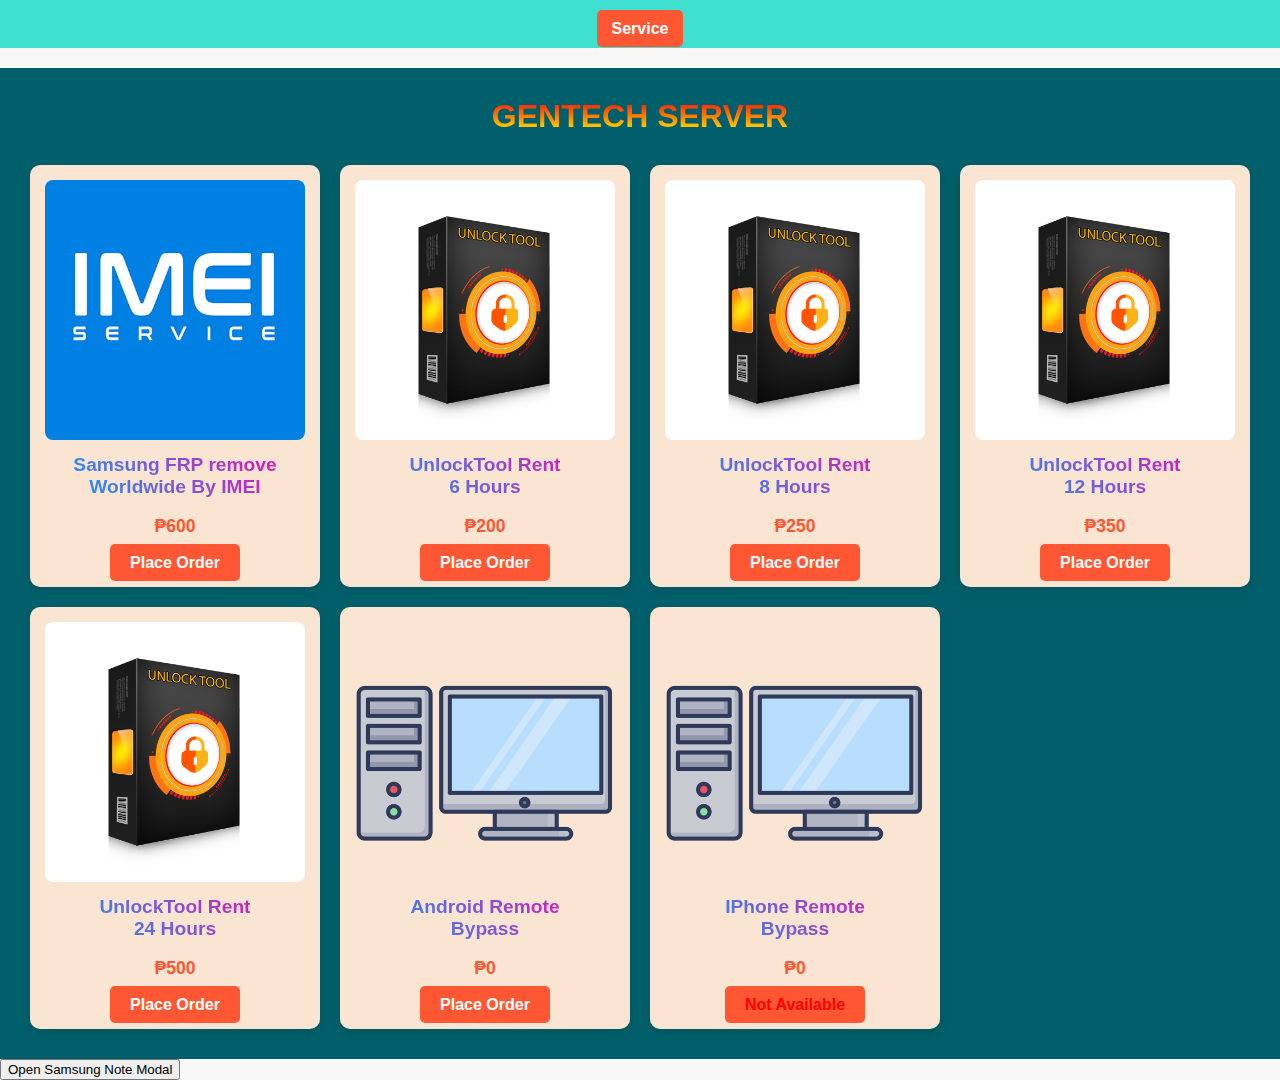
==== index.html @ 1700ea2d "Add files via upload" ====
<!DOCTYPE html>
<html lang="en">
<head>
    <meta charset="UTF-8">
    <meta name="viewport" content="width=device-width, initial-scale=1, maximum-scale=1, user-scalable=no">
    <link rel="stylesheet" href="css/style.css">
    <link rel="icon" href="img/logo.png">
    <title>GENTECH</title>
    <style>
    </style>
</head>
<body>
    <nav>
        <div class="hamburger" id="hamburger">&#9776;</div>
        <div class="nav-links" id="navLinks">
            <a href="#imei" id="imeiTab" onclick="showTab('imei')">Service</a>
        </div>
    </nav>

    <div id="imei" class="items">
        <h2>GENTECH SERVER</h2>
        <div class="item-grid">
            <div class="item">
                <img src="img/imei.jpg" alt="IMEI">
                <p class="item-desc">Samsung FRP remove Worldwide By IMEI</p>
                <p class="item-price">₱600</p>
                <a href="#" class="buy-btn" id="openModalButton">Place Order</a>
            </div>
            <div class="item">
                <img src="img/unlocktool.jpg" alt="UnlockTool">
                <p class="item-desc">UnlockTool Rent <br> 6 Hours</p>
                <p class="item-price">₱200</p>
                <a href="#" class="buy-btn" onclick="openModal('unlockTool', 'UnlockTool Rent - 6 Hours', 200)">Place Order</a>
            </div>
            <div class="item">
                <img src="img/unlocktool.jpg" alt="UnlockTool">
                <p class="item-desc">UnlockTool Rent <br> 8 Hours</p>
                <p class="item-price">₱250</p>
                <a href="#" class="buy-btn" onclick="openModal('unlockTool', 'UnlockTool Rent - 8 Hours', 250)">Place Order</a>
            </div>
            <div class="item">
                <img src="img/unlocktool.jpg" alt="UnlockTool">
                <p class="item-desc">UnlockTool Rent <br> 12 Hours</p>
                <p class="item-price">₱350</p>
                <a href="#" class="buy-btn" onclick="openModal('unlockTool', 'UnlockTool Rent - 12 Hours', 350)">Place Order</a>
            </div>
            <div class="item">
                <img src="img/unlocktool.jpg" alt="UnlockTool">
                <p class="item-desc">UnlockTool Rent <br> 24 Hours</p>
                <p class="item-price">₱500</p>
                <a href="#" class="buy-btn" onclick="openModal('unlockTool', 'UnlockTool Rent - 24 Hours', 500)">Place Order</a>
            </div>
            <div class="item">
                <img src="img/remote.png" alt="Item 1">
                <p class="item-desc">Android Remote<br>Bypass</p>
                <p class="item-price">₱0</p>
                <a href="https://m.me/gsmgentech" class="buy-btn">Place Order</a>
            </div>
            <div class="item">
                <img src="img/remote.png" alt="Item 2">
                <p class="item-desc">IPhone Remote<br>Bypass</p>
                <p class="item-price">₱0</p>
                <a href="#" class="buy-btn" style="color: #FF0000;">Not Available</a>
            </div>
        </div>
    </div>

    <button id="openModalButton">Open Samsung Note Modal</button>

    <div id="samsungNoteModal" class="modal">
        <div class="modal-content">
        <span class="close" id="closeModalButton">&times;</span>
        <h4 style="font-size: 20px;">
            <span style="color: #FF2400;">This service is for Samsung devices only.</span><br><br>

            <strong><span style="color: #FF2400;">Not Supported Models:</span></strong><br>
            ❌ SM-A107F/DS<br>
            ❌ SM-A025M/DS<br>
            ❌ SM-A207M/DS<br>
            ❌ SM-A145M/DS and all A145 series<br>
            ❌ SM-A146M/DS<br>
            ❌ SM-A057M/DS<br>
            ❌ A01, A02, A03, A04, A11, A14, A21<br><br>

            <strong>Additional Restrictions:</strong><br>
            ❌ KG Locked and Active<br>
            ❌ Blacklisted Devices<br><br>

            <span style="color: #239b56;">✅ All Firmware Supported</span>
        </h4>
            <a href="#" class="buy-btn" id="openModalButton" onclick="openModal('imei', 'Samsung FRP remove Worldwide By IMEI', 600)">Proceed</a>
        </div>
    </div>

    <div class="modal-overlay" id="modalOverlay"></div>

    <div class="modal" id="imeiModal">
        <span class="close-btn" onclick="closeModal()">&times;</span>
        <h2>IMEI Checkout</h2>
        <form id="imeiForm">
            <input type="text" id="imeiItemName" readonly>
            <input type="text" id="imeiItemPrice" readonly>
            <input type="text" id="imeiNumber" placeholder="Enter IMEI (15 digits)" required>
            <input type="text" id="serialNumber" placeholder="Enter Serial Number" required>
            <h1 style="font-size: 15px;">Kindly provide your contact number to receive your order information</h1>
            <input type="text" id="contactNumber" placeholder="Contact Number" required>
            <h1 style="font-size: 15px;">
            Gcash: Genrev I.<br>
            Number: 09923965626</h1>
            <input type="number" id="number" placeholder="Gcash Reference Number" required>
            <button id="openModalBtn" type="submit">Submit</button>
        </form>
    </div>

    <div class="modal" id="unlockToolModal">
        <span class="close-btn" onclick="closeModal()">&times;</span>
        <h2>UnlockTool Checkout</h2>
        <form id="unlockToolForm">
            <input type="text" id="unlockToolItemName" readonly>
            <input type="text" id="unlockToolItemPrice" readonly>
            <h1 style="font-size: 15px;">Kindly provide your contact number to receive your order information</h1>
            <input type="text" id="contactNumber" placeholder="Contact Number" required>
            <h1 style="font-size: 15px;">
            Gcash: Genrev I.<br>
            Number: 09923965626</h1>
            <input type="number" id="number" placeholder="Gcash Reference Number" required>
            <button id="openModalBtn" type="submit">Submit</button>
        </form>
    </div>

    <script src="js/scripts.js"></script>

    <script>
    const modal = document.getElementById("samsungNoteModal");
    const openButton = document.getElementById("openModalButton");
    const closeButton = document.getElementById("closeModalButton");

    openButton.addEventListener("click", function() {
        modal.style.display = "flex";
    });

    closeButton.addEventListener("click", function() {
        modal.style.display = "none";
    });

    window.addEventListener("click", function(event) {
        if (event.target === modal) {
            modal.style.display = "none";
        }
    });
</script>
</body>
</html>
---- css/style.css ----
body {
    font-family: Arial, sans-serif;
    background-color: #f8f8f8;
    color: #333;
    margin: 0;
    padding: 0;
}

nav {
    background-color: #40E0D0;
    padding: 10px;
    padding-top: 20px;
    display: flex;
    justify-content: space-around;
    align-items: center;
    flex-wrap: wrap;
    position: relative;
}

nav a {
    text-decoration: none;
    color: #fff;
    padding: 10px 15px;
    font-weight: bold;
    margin: 5px;
}

nav a:hover {
    background-color: #ff5733;
    border-radius: 5px;
}

nav a.active {
    background-color: #ff5733;
    border-radius: 5px;
}

.items {
    margin-top: 20px;
    padding: 20px;
    background-color: #005f6a;
}

.items h2 {
    font-size: 2rem;
    margin-bottom: 20px;
    text-align: center;
    color: #00aaff;
}

.item-grid {
    display: grid;
    grid-template-columns: repeat(auto-fill, minmax(250px, 1fr));
    gap: 20px;
    padding: 10px;
}

.item {
    text-align: center;
    background: #fae5d3;
    padding: 15px;
    border-radius: 10px;
    box-shadow: 0 4px 8px rgba(0, 0, 0, 0.1);
    transition: transform 0.3s ease;
}

.item:hover {
    transform: scale(1.02);
}

.item img {
    width: 100%;
    height: auto;
    border-radius: 8px;
}

h2 {
    font-size: 1.2rem;
    margin: 10px 0;
    font-weight: bold;
    background-image: linear-gradient(red, yellow);
    -webkit-background-clip: text;
    -webkit-text-fill-color: transparent;
    font-weight: bolder;
    text-align: center;
}

.item-desc {
    font-size: 1.2rem;
    margin: 10px 0;
    font-weight: bold;
    background: linear-gradient(45deg, #00aaff, #ff00aa);
    -webkit-background-clip: text;
    -webkit-text-fill-color: transparent;
}

.item-price {
    font-size: 1.1rem;
    font-weight: bold;
    color: #ff5733;
}

.buy-btn {
    background-color: #ff5733;
    color: #fff;
    padding: 10px 20px;
    font-size: 1rem;
    font-weight: bold;
    text-decoration: none;
    border-radius: 5px;
    margin-top: 15px;
    transition: background-color 0.3s ease;
}

.buy-btn:hover {
    background-color: #e74c3c;
}

.hamburger {
    display: none;
    font-size: 2rem;
    color: #fff;
    cursor: pointer;
}

@media screen and (max-width: 768px) {
    .hamburger {
        display: block;
    }

    nav {
        flex-direction: column;
        align-items: flex-start;
    }

    .nav-links {
        display: none;
        flex-direction: column;
        width: 100%;
        background-color: #40E0D0;
    }

    .nav-links a {
        margin: 0;
        padding: 15px;
        text-align: center;
        border-bottom: 1px solid #fff;
    }

    .nav-links.active {
        display: flex;
    }
}

@media screen and (max-width: 480px) {
    .item-grid {
        grid-template-columns: 1fr;
        gap: 10px;
    }

    .items {
        padding: 10px;
    }
}

.search-container {
    padding: 5px;
    border-radius: 10px;
    width: 100%;
    max-width: 400px;
}

.search-container h2 {
    margin-bottom: 20px;
    color: #40E0D0;
}

.search-box {
    display: flex;
    align-items: center;
    justify-content: center;
}

.search-box input[type="text"] {
    width: 100%;
    padding: 10px;
    border: 1px solid #ccc;
    border-radius: 5px;
    font-size: 1rem;
}

.search-box button {
    background-color: #3498db;
    color: #fff;
    padding: 10px 20px;
    font-size: 1rem;
    font-weight: bold;
    border: none;
    border-radius: 5px;
    cursor: pointer;
    transition: background-color 0.3s ease;
}

.search-box button:hover {
    background-color: #ff5733;
}

.modal-overlay {
    display: none;
    position: fixed;
    top: 0;
    left: 0;
    width: 100%;
    height: 100%;
    background: rgba(0, 0, 0, 0.5);
    z-index: 999;
}

.close-btn {
    cursor: pointer;
    color: red;
    font-size: 30px;
    font-weight: bold;
}

.modal {
    display: none;
    position: fixed;
    top: 50%;
    left: 50%;
    transform: translate(-50%, -50%);
    padding: 30px;
    box-shadow: 0 2px 10px rgba(0, 0, 0, 0.3);
    z-index: 1000;
    border-radius: 8px;
    width: 80%;
    max-width: 500px;
    border: 1.5px solid black;
    color: #50C878;
    background: #fae5d3;
    
    flex-direction: column;
    align-items: center;
    justify-content: center;
    text-align: center;
}

.modal input,
.modal button {
    width: 95%;
    padding: 10px;
    margin-bottom: 10px;
}

.modal button {
    background: rgba(62, 66, 66, 0.3);
    border: 1px solid #00aaff;
    border-radius: 7px;
    background: #00aaff;
    color: #fff;
    font-weight: bold;
    text-align: center;
    vertical-align: middle;
    text-decoration: none;
    display: inline-block;
    font-size: 16px;
    margin-top: 20px;
    margin-bottom: 10px;
    cursor: pointer;
    width: 95%;
    height: 35px;
    margin-bottom: 0px;
    border-width: 2px;
    padding-top: 8px;
    margin-top: 5px;
}

.modal button:hover {
    background-color: #0056b3;
}

.button {
    background: #00aaff;
    border: 2px solid #00aaff;
    border-radius: 7px;
    color: #fff;
    font-weight: bold;
    text-align: center;
    text-decoration: none;
    display: inline-block;
    font-size: 16px;
    cursor: pointer;
    width: 50%;
    height: 35px;
    margin: 0 auto; 
    display: flex;
    flex-direction: column;
    align-items: center;
    justify-content: center;
}

.parent-container {
    display: flex;
    justify-content: center;
    align-items: center;
}

.close {
    cursor: pointer;
    color: red;
    font-size: 30px;
    font-weight: bold;
}

.close-btn:hover,
.close-btn:focus {
    color: green;
    text-decoration: none;
    cursor: pointer;
}

.close:hover,
.close:focus {
    color: green;
    text-decoration: none;
    cursor: pointer;
}

input[type="number"]::-webkit-outer-spin-button,
input[type="number"]::-webkit-inner-spin-button {
  -webkit-appearance: none;
  margin: 0;
}

input[type="number"] {
  -moz-appearance: textfield;
  appearance: none;
  border: 1.5px solid black;
}

h1 {
    color: #40E0D0;
    margin-top: 5px;
    text-align: center;
}

@keyframes slideLeft {
    0%, 100% {
        transform: translateX(0);
    }
    50% {
        transform: translateX(-10px);
    }
}

@keyframes slideRight {
    0%, 100% {
        transform: translateX(0);
    }
    50% {
        transform: translateX(10px);
    }
}

.arrow-left {
    display: inline-block;
    animation: slideLeft 1.5s infinite;
    pointer-events: none;
}

.arrow-right {
    display: inline-block;
    animation: slideRight 1.5s infinite;
    pointer-events: none;
}

#countdown {
    color: #FF5733;
    font-size: 20px;
    font-weight: bold;
}

#server {
    text-align: center;
    padding: 20px;
}

h2 {
    color: #333;
}

h4 {
    color: #73c6b6;
}

h3 {
    color: #FF0000;
}
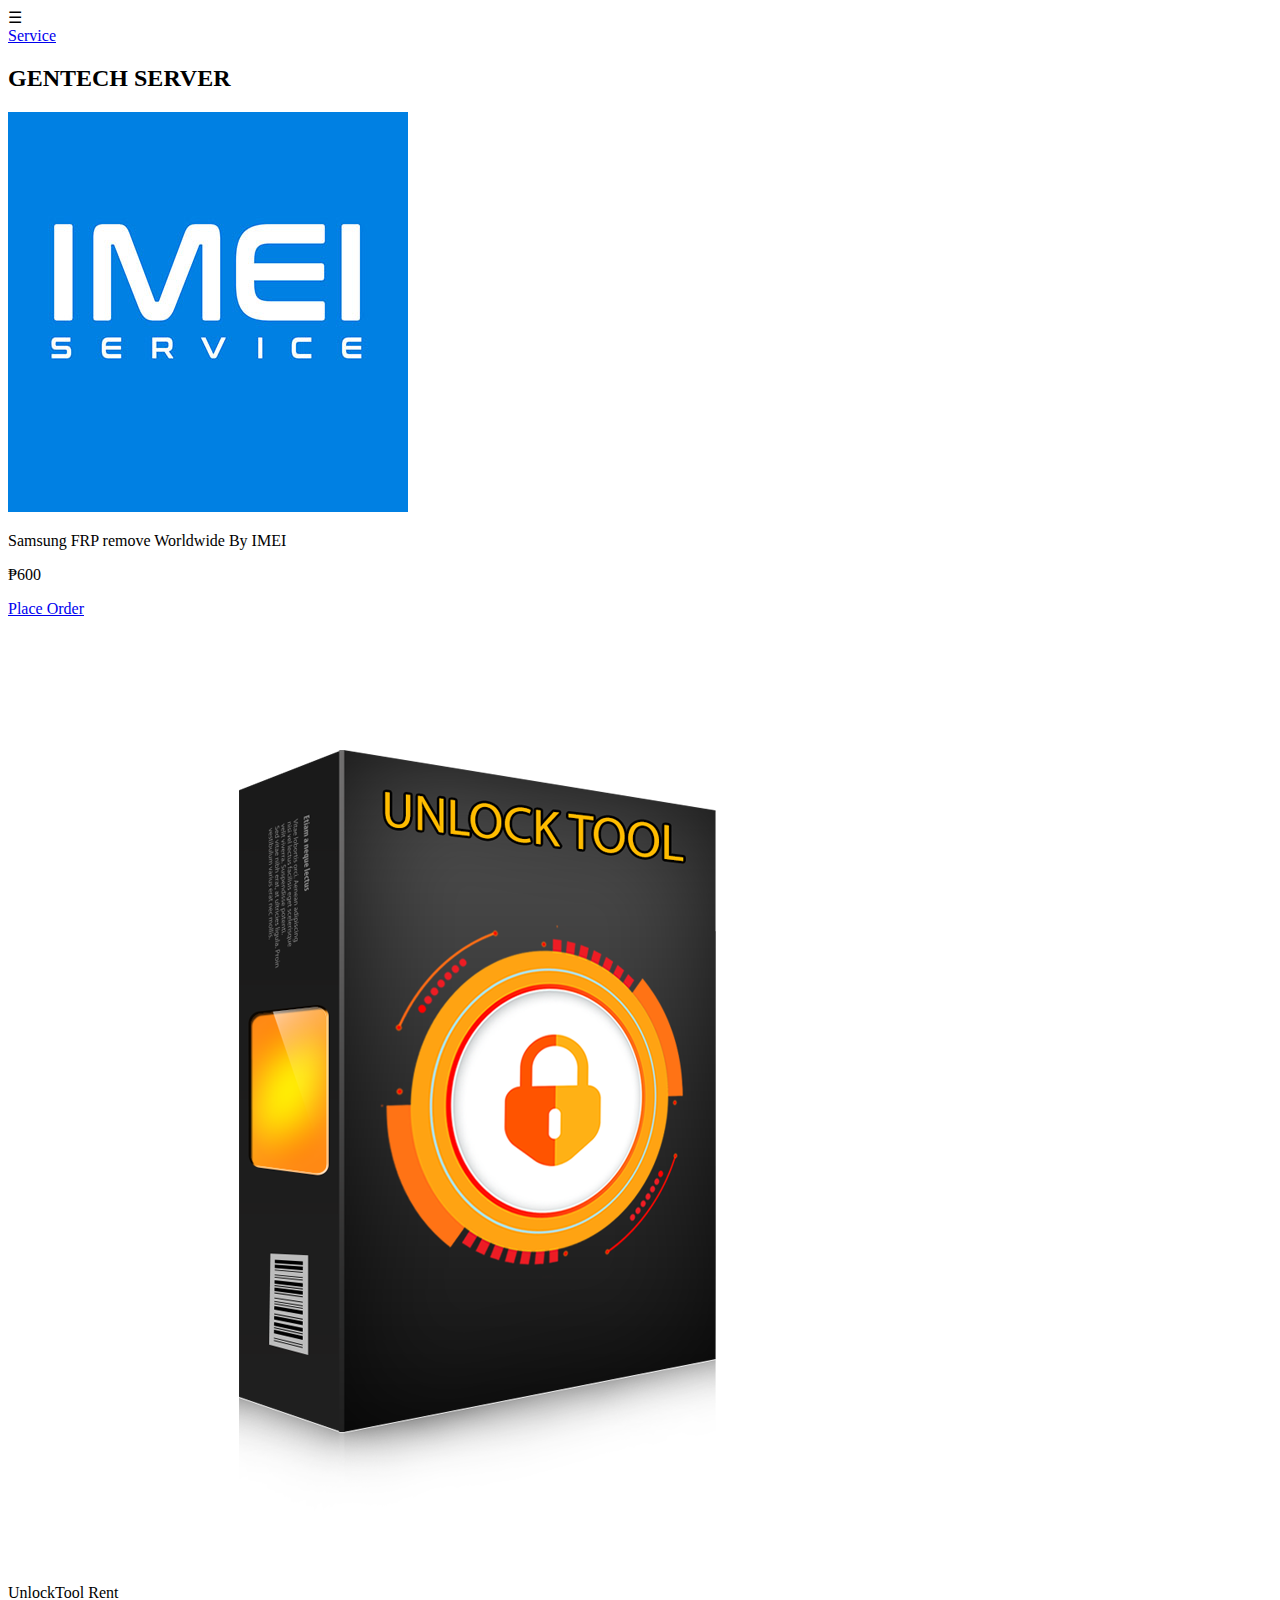
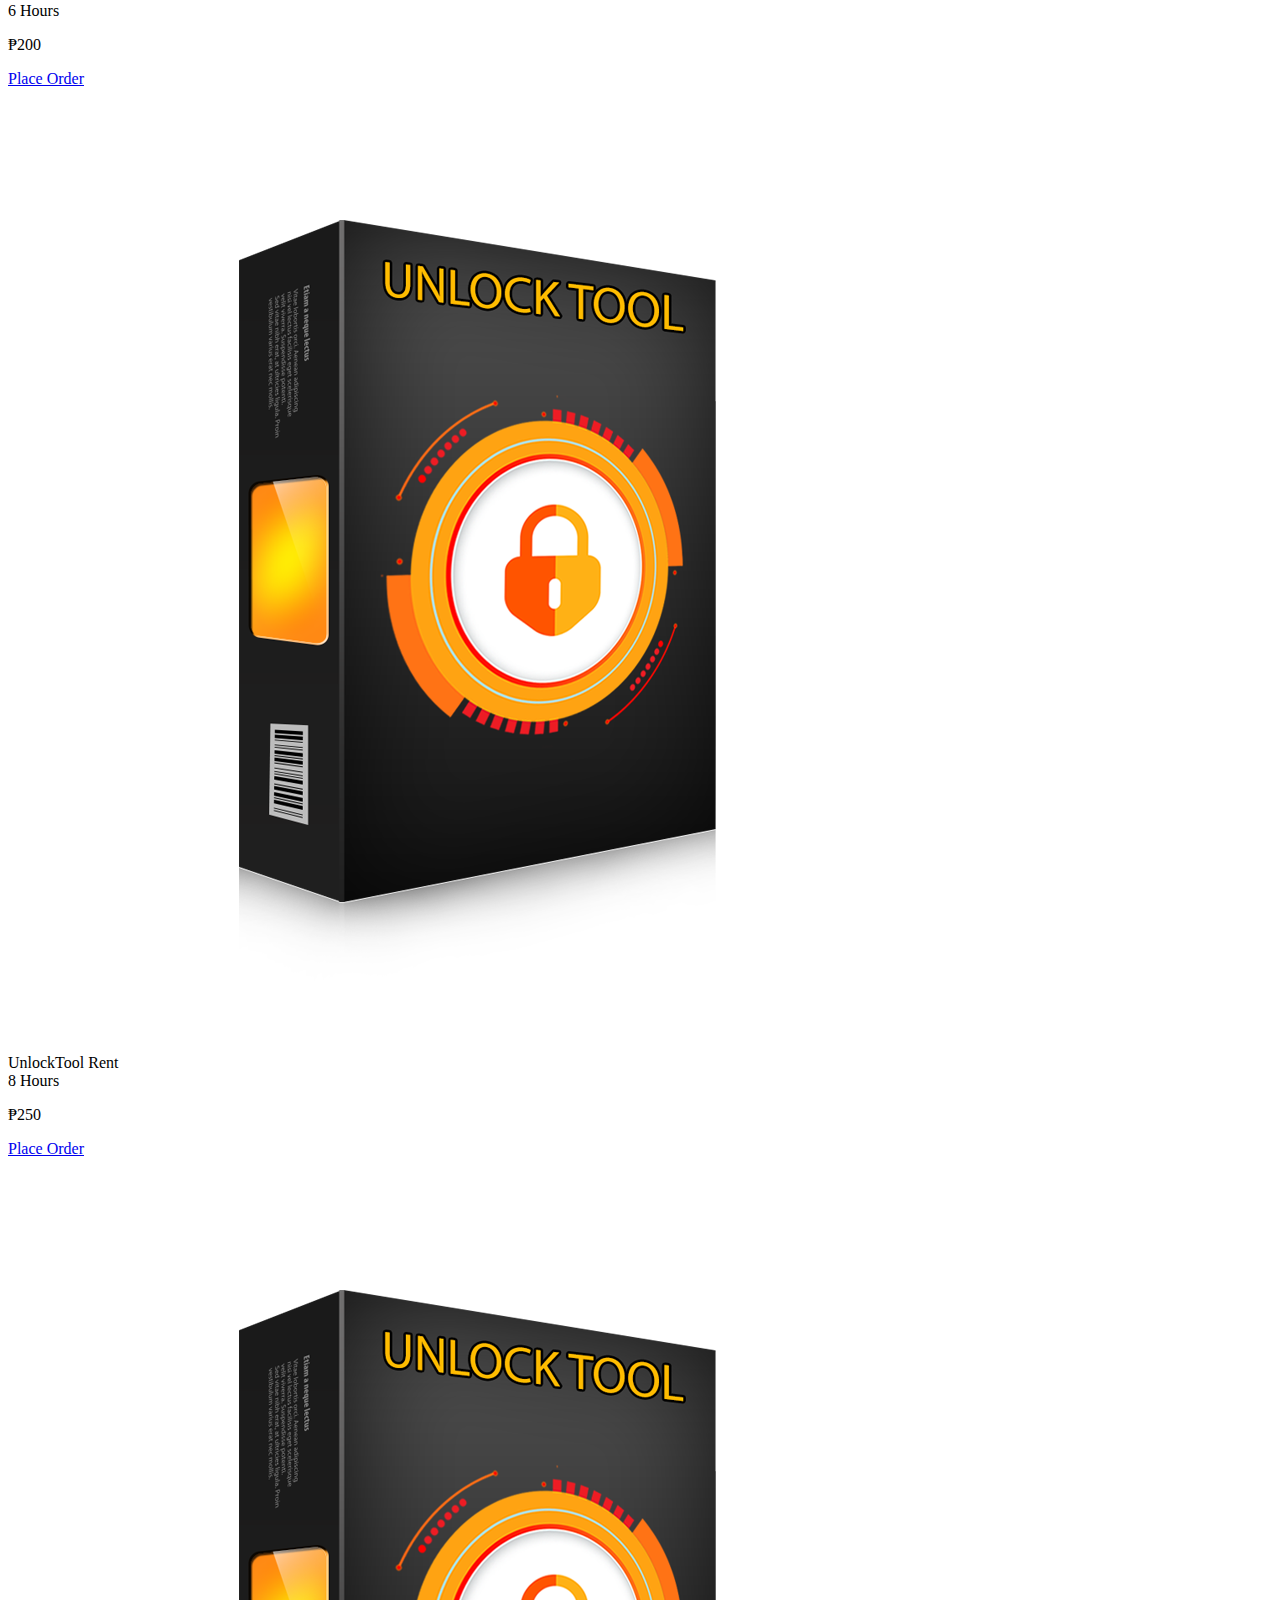
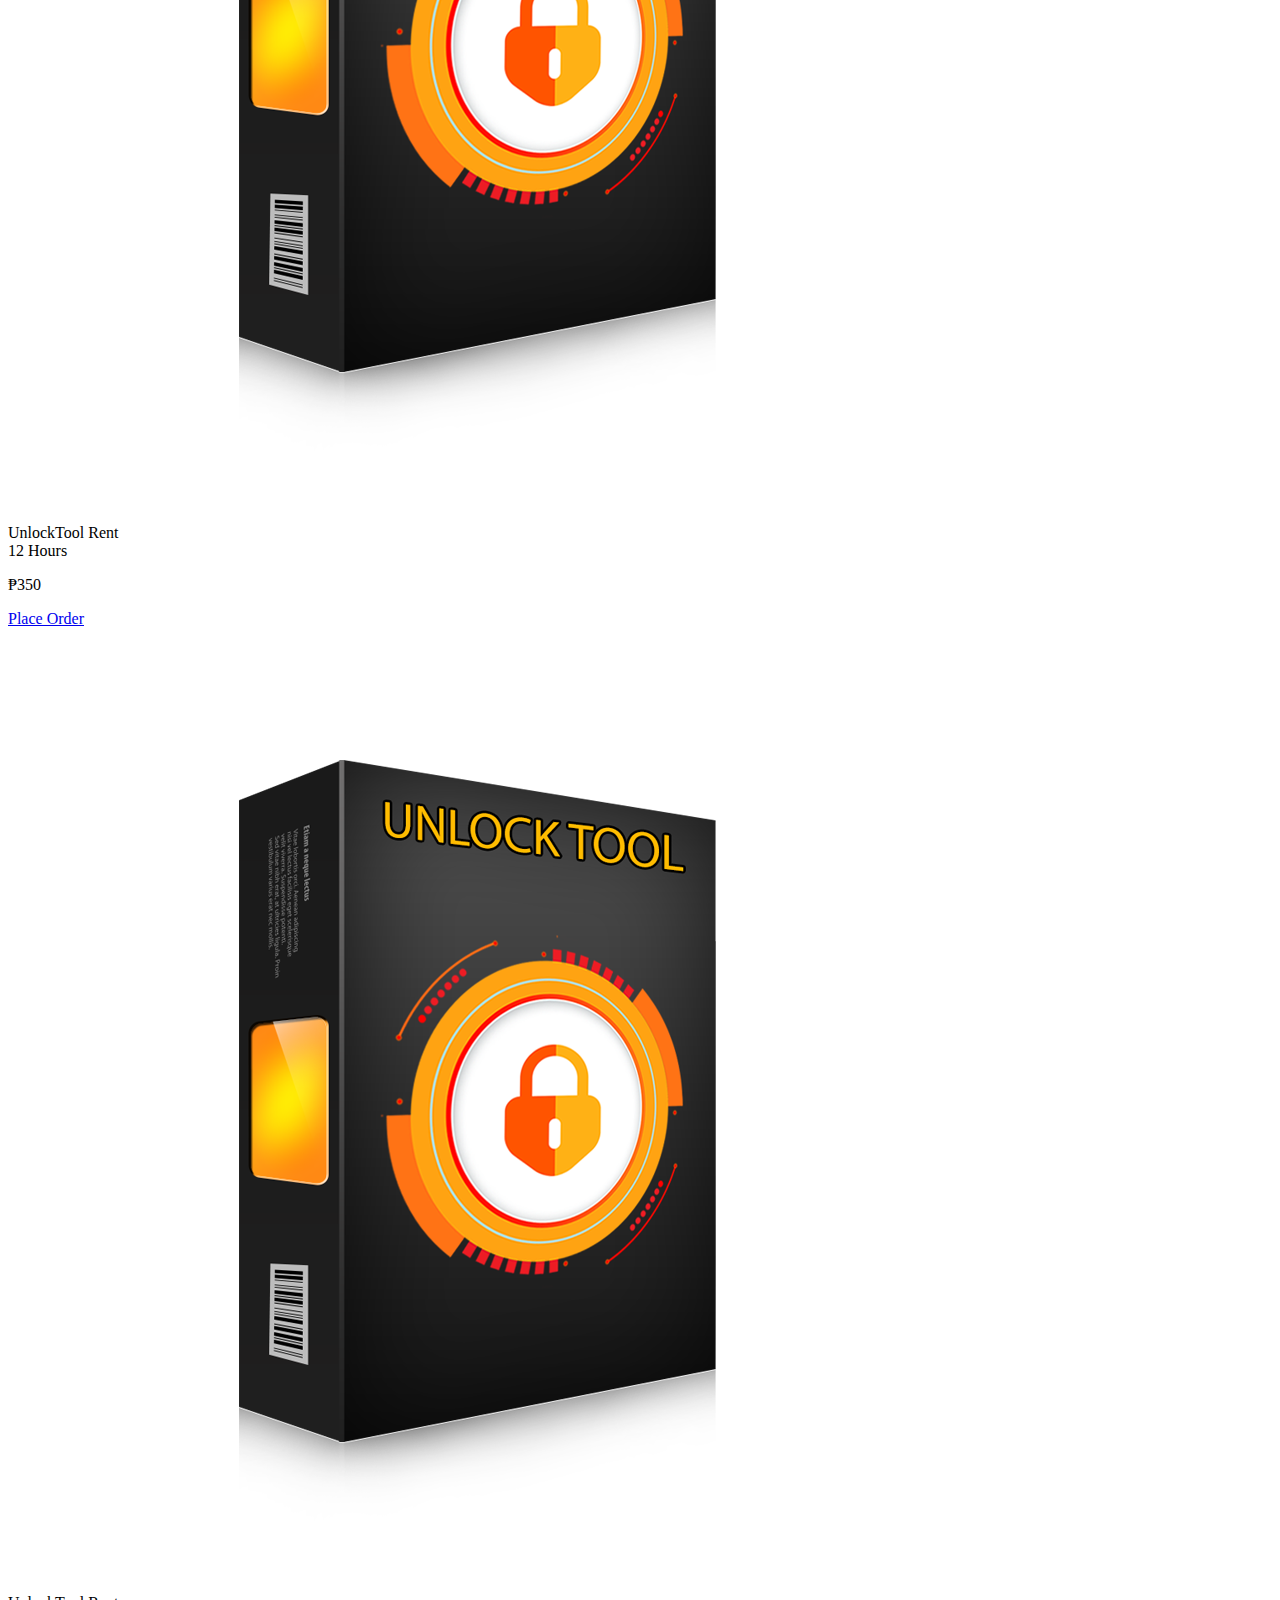
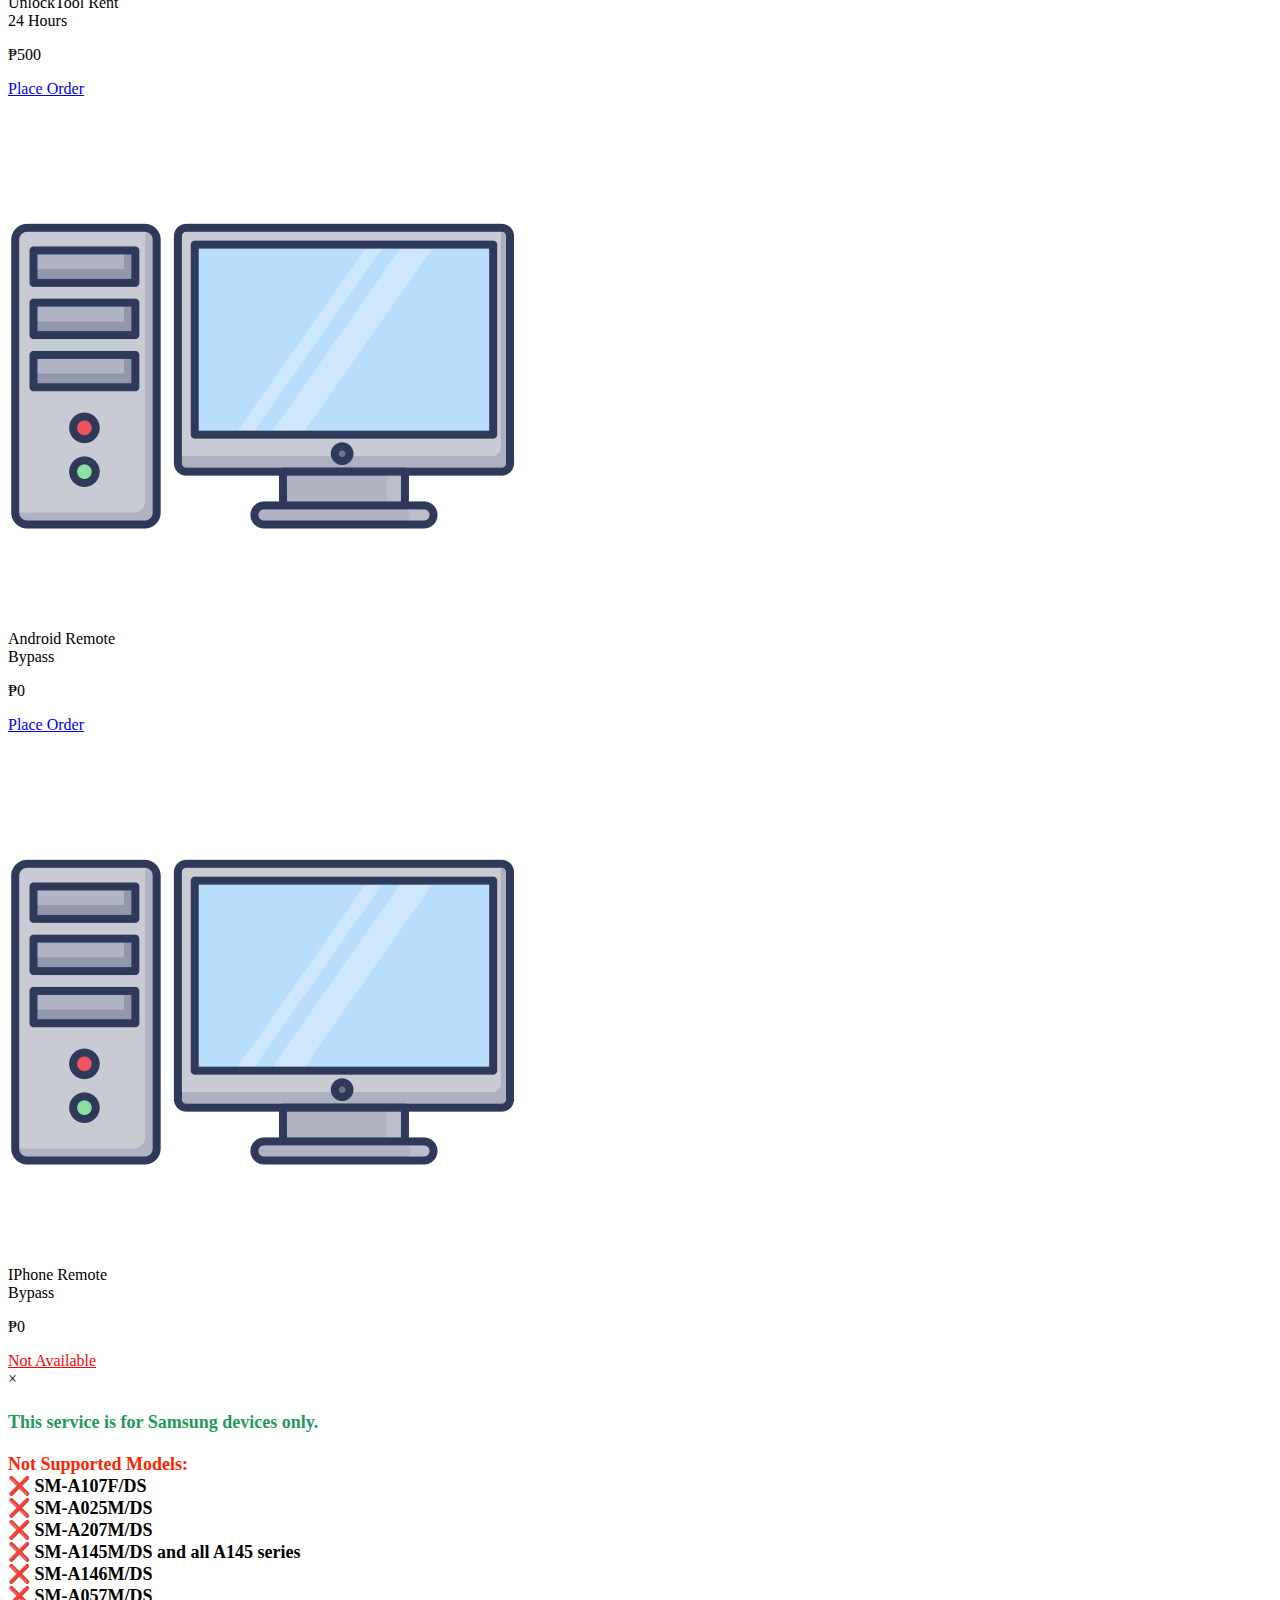
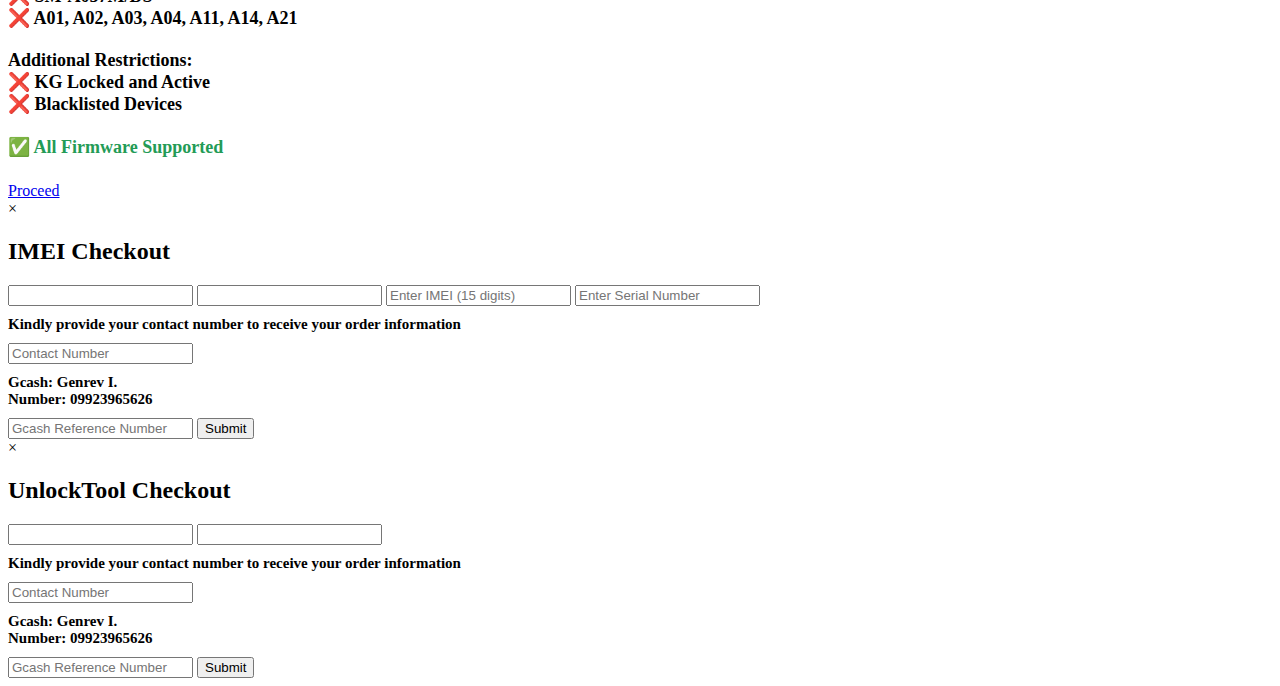
==== commit 14730b79: "Add files via upload" ====
--- a/index.html
+++ b/index.html
@@ -65,13 +65,11 @@
         </div>
     </div>
 
-    <button id="openModalButton">Open Samsung Note Modal</button>
-
     <div id="samsungNoteModal" class="modal">
         <div class="modal-content">
-        <span class="close" id="closeModalButton">&times;</span>
-        <h4 style="font-size: 20px;">
-            <span style="color: #FF2400;">This service is for Samsung devices only.</span><br><br>
+        <span class="close-btn" id="closeModalButton">&times;</span>
+        <h4 style="font-size: 18px;">
+            <span style="color: #239b56;">This service is for Samsung devices only.</span><br><br>
 
             <strong><span style="color: #FF2400;">Not Supported Models:</span></strong><br>
             ❌ SM-A107F/DS<br>
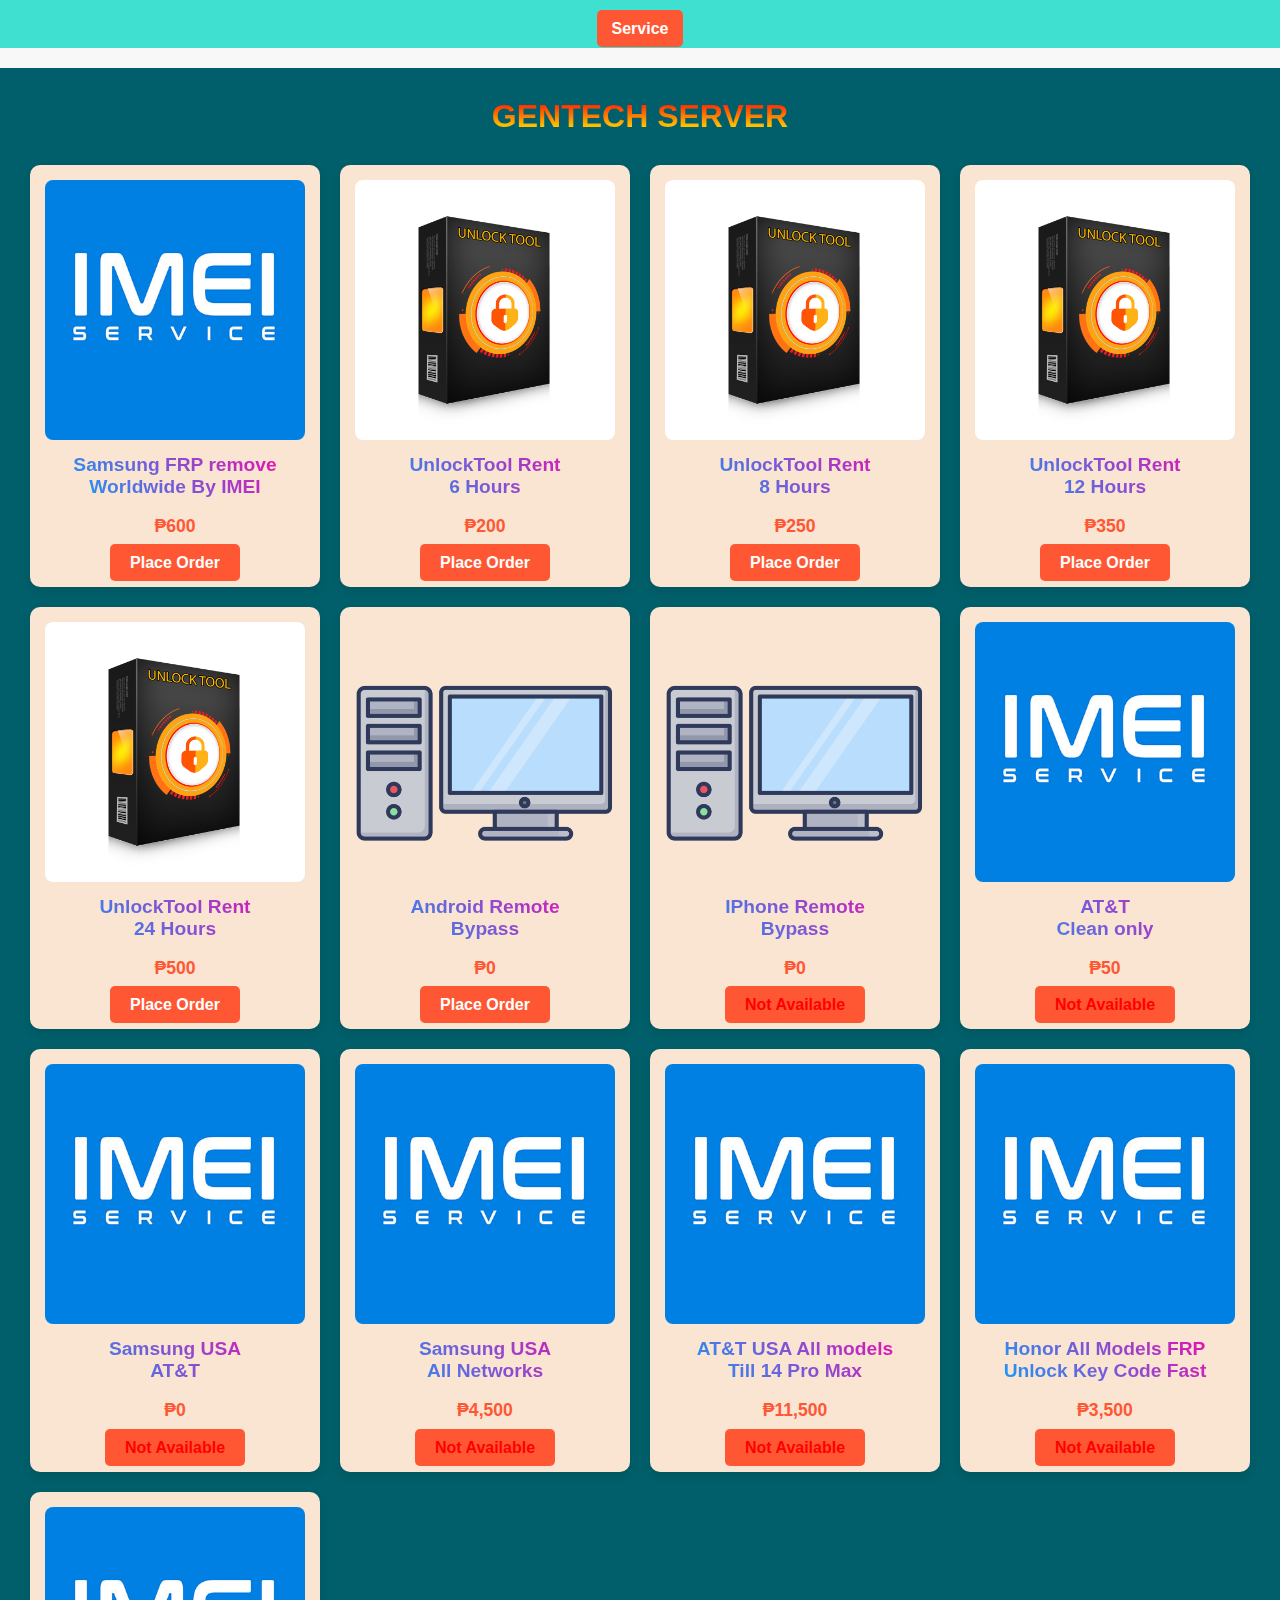
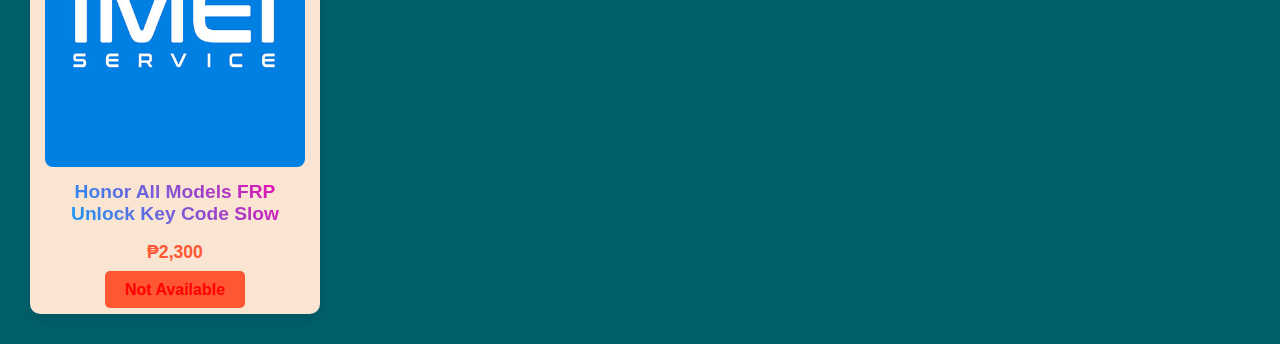
==== commit 535c2cfc: "Add files via upload" ====
--- a/index.html
+++ b/index.html
@@ -62,6 +62,42 @@
                 <p class="item-price">₱0</p>
                 <a href="#" class="buy-btn" style="color: #FF0000;">Not Available</a>
             </div>
+            <div class="item">
+                <img src="img/imei.jpg" alt="Item 2">
+                <p class="item-desc">AT&T<br>Clean only</p>
+                <p class="item-price">₱50</p>
+                <a href="#" class="buy-btn" style="color: #FF0000;">Not Available</a>
+            </div>
+            <div class="item">
+                <img src="img/imei.jpg" alt="Item 2">
+                <p class="item-desc">Samsung USA<br>AT&T</p>
+                <p class="item-price">₱0</p>
+                <a href="#" class="buy-btn" style="color: #FF0000;">Not Available</a>
+            </div>
+            <div class="item">
+                <img src="img/imei.jpg" alt="Item 2">
+                <p class="item-desc">Samsung USA<br>All Networks</p>
+                <p class="item-price">₱4,500</p>
+                <a href="#" class="buy-btn" style="color: #FF0000;">Not Available</a>
+            </div>
+            <div class="item">
+                <img src="img/imei.jpg" alt="Item 2">
+                <p class="item-desc">AT&T USA All models<br>Till 14 Pro Max</p>
+                <p class="item-price">₱11,500</p>
+                <a href="#" class="buy-btn" style="color: #FF0000;">Not Available</a>
+            </div>
+            <div class="item">
+                <img src="img/imei.jpg" alt="Item 2">
+                <p class="item-desc">Honor All Models FRP<br>Unlock Key Code Fast</p>
+                <p class="item-price">₱3,500</p>
+                <a href="#" class="buy-btn" style="color: #FF0000;">Not Available</a>
+            </div>
+            <div class="item">
+                <img src="img/imei.jpg" alt="Item 2">
+                <p class="item-desc">Honor All Models FRP<br>Unlock Key Code Slow</p>
+                <p class="item-price">₱2,300</p>
+                <a href="#" class="buy-btn" style="color: #FF0000;">Not Available</a>
+            </div>
         </div>
     </div>
 
@@ -80,7 +116,7 @@
             ❌ SM-A057M/DS<br>
             ❌ A01, A02, A03, A04, A11, A14, A21<br><br>
 
-            <strong>Additional Restrictions:</strong><br>
+            <strong><span style="color: #FF2400;">Additional Restrictions:</span></strong><br>
             ❌ KG Locked and Active<br>
             ❌ Blacklisted Devices<br><br>
 
--- a/css/style.css
+++ b/css/style.css
@@ -0,0 +1,385 @@
+body {
+    font-family: Arial, sans-serif;
+    background-color: #f8f8f8;
+    color: #333;
+    margin: 0;
+    padding: 0;
+}
+
+nav {
+    background-color: #40E0D0;
+    padding: 10px;
+    padding-top: 20px;
+    display: flex;
+    justify-content: space-around;
+    align-items: center;
+    flex-wrap: wrap;
+    position: relative;
+}
+
+nav a {
+    text-decoration: none;
+    color: #fff;
+    padding: 10px 15px;
+    font-weight: bold;
+    margin: 5px;
+}
+
+nav a:hover {
+    background-color: #ff5733;
+    border-radius: 5px;
+}
+
+nav a.active {
+    background-color: #ff5733;
+    border-radius: 5px;
+}
+
+.items {
+    margin-top: 20px;
+    padding: 20px;
+    background-color: #005f6a;
+}
+
+.items h2 {
+    font-size: 2rem;
+    margin-bottom: 20px;
+    text-align: center;
+    color: #00aaff;
+}
+
+.item-grid {
+    display: grid;
+    grid-template-columns: repeat(auto-fill, minmax(250px, 1fr));
+    gap: 20px;
+    padding: 10px;
+}
+
+.item {
+    text-align: center;
+    background: #fae5d3;
+    padding: 15px;
+    border-radius: 10px;
+    box-shadow: 0 4px 8px rgba(0, 0, 0, 0.1);
+    transition: transform 0.3s ease;
+}
+
+.item:hover {
+    transform: scale(1.02);
+}
+
+.item img {
+    width: 100%;
+    height: auto;
+    border-radius: 8px;
+}
+
+h2 {
+    font-size: 1.2rem;
+    margin: 10px 0;
+    font-weight: bold;
+    background-image: linear-gradient(red, yellow);
+    -webkit-background-clip: text;
+    -webkit-text-fill-color: transparent;
+    font-weight: bolder;
+    text-align: center;
+}
+
+.item-desc {
+    font-size: 1.2rem;
+    margin: 10px 0;
+    font-weight: bold;
+    background: linear-gradient(45deg, #00aaff, #ff00aa);
+    -webkit-background-clip: text;
+    -webkit-text-fill-color: transparent;
+}
+
+.item-price {
+    font-size: 1.1rem;
+    font-weight: bold;
+    color: #ff5733;
+}
+
+.buy-btn {
+    background-color: #ff5733;
+    color: #fff;
+    padding: 10px 20px;
+    font-size: 1rem;
+    font-weight: bold;
+    text-decoration: none;
+    border-radius: 5px;
+    margin-top: 15px;
+    transition: background-color 0.3s ease;
+}
+
+.buy-btn:hover {
+    background-color: #e74c3c;
+}
+
+.hamburger {
+    display: none;
+    font-size: 2rem;
+    color: #fff;
+    cursor: pointer;
+}
+
+@media screen and (max-width: 768px) {
+    .hamburger {
+        display: block;
+    }
+
+    nav {
+        flex-direction: column;
+        align-items: flex-start;
+    }
+
+    .nav-links {
+        display: none;
+        flex-direction: column;
+        width: 100%;
+        background-color: #40E0D0;
+    }
+
+    .nav-links a {
+        margin: 0;
+        padding: 15px;
+        text-align: center;
+        border-bottom: 1px solid #fff;
+    }
+
+    .nav-links.active {
+        display: flex;
+    }
+}
+
+@media screen and (max-width: 480px) {
+    .item-grid {
+        grid-template-columns: 1fr;
+        gap: 10px;
+    }
+
+    .items {
+        padding: 10px;
+    }
+}
+
+.search-container {
+    padding: 5px;
+    border-radius: 10px;
+    width: 100%;
+    max-width: 400px;
+}
+
+.search-container h2 {
+    margin-bottom: 20px;
+    color: #40E0D0;
+}
+
+.search-box {
+    display: flex;
+    align-items: center;
+    justify-content: center;
+}
+
+.search-box input[type="text"] {
+    width: 100%;
+    padding: 10px;
+    border: 1px solid #ccc;
+    border-radius: 5px;
+    font-size: 1rem;
+}
+
+.search-box button {
+    background-color: #3498db;
+    color: #fff;
+    padding: 10px 20px;
+    font-size: 1rem;
+    font-weight: bold;
+    border: none;
+    border-radius: 5px;
+    cursor: pointer;
+    transition: background-color 0.3s ease;
+}
+
+.search-box button:hover {
+    background-color: #ff5733;
+}
+
+.modal-overlay {
+    display: none;
+    position: fixed;
+    top: 0;
+    left: 0;
+    width: 100%;
+    height: 100%;
+    background: rgba(0, 0, 0, 0.5);
+    z-index: 999;
+}
+
+.close-btn {
+    cursor: pointer;
+    color: red;
+    font-size: 30px;
+    font-weight: bold;
+}
+
+.modal {
+    display: none;
+    position: fixed;
+    top: 50%;
+    left: 50%;
+    transform: translate(-50%, -50%);
+    padding: 30px;
+    box-shadow: 0 2px 10px rgba(0, 0, 0, 0.3);
+    z-index: 1000;
+    border-radius: 8px;
+    width: 80%;
+    max-width: 500px;
+    border: 1.5px solid black;
+    color: #50C878;
+    background: #fae5d3;
+    
+    flex-direction: column;
+    align-items: center;
+    justify-content: center;
+    text-align: center;
+}
+
+.modal input,
+.modal button {
+    width: 95%;
+    padding: 10px;
+    margin-bottom: 10px;
+}
+
+.modal button {
+    background: rgba(62, 66, 66, 0.3);
+    border: 1px solid #00aaff;
+    border-radius: 7px;
+    background: #00aaff;
+    color: #fff;
+    font-weight: bold;
+    text-align: center;
+    vertical-align: middle;
+    text-decoration: none;
+    display: inline-block;
+    font-size: 16px;
+    margin-top: 20px;
+    margin-bottom: 10px;
+    cursor: pointer;
+    width: 95%;
+    height: 35px;
+    margin-bottom: 0px;
+    border-width: 2px;
+    padding-top: 8px;
+    margin-top: 5px;
+}
+
+.modal button:hover {
+    background-color: #0056b3;
+}
+
+.button {
+    background: #00aaff;
+    border: 2px solid #00aaff;
+    border-radius: 7px;
+    color: #fff;
+    font-weight: bold;
+    text-align: center;
+    text-decoration: none;
+    display: inline-block;
+    font-size: 16px;
+    cursor: pointer;
+    width: 50%;
+    height: 35px;
+    margin: 0 auto; 
+    display: flex;
+    flex-direction: column;
+    align-items: center;
+    justify-content: center;
+}
+
+.parent-container {
+    display: flex;
+    justify-content: center;
+    align-items: center;
+}
+
+.close-btn:hover,
+.close-btn:focus {
+    color: green;
+    text-decoration: none;
+    cursor: pointer;
+}
+
+input[type="number"]::-webkit-outer-spin-button,
+input[type="number"]::-webkit-inner-spin-button {
+  -webkit-appearance: none;
+  margin: 0;
+}
+
+input[type="number"] {
+  -moz-appearance: textfield;
+  appearance: none;
+  border: 1.5px solid black;
+}
+
+h1 {
+    color: #40E0D0;
+    margin-top: 5px;
+    text-align: center;
+}
+
+@keyframes slideLeft {
+    0%, 100% {
+        transform: translateX(0);
+    }
+    50% {
+        transform: translateX(-10px);
+    }
+}
+
+@keyframes slideRight {
+    0%, 100% {
+        transform: translateX(0);
+    }
+    50% {
+        transform: translateX(10px);
+    }
+}
+
+.arrow-left {
+    display: inline-block;
+    animation: slideLeft 1.5s infinite;
+    pointer-events: none;
+}
+
+.arrow-right {
+    display: inline-block;
+    animation: slideRight 1.5s infinite;
+    pointer-events: none;
+}
+
+#countdown {
+    color: #FF5733;
+    font-size: 20px;
+    font-weight: bold;
+}
+
+#server {
+    text-align: center;
+    padding: 20px;
+}
+
+h2 {
+    color: #333;
+}
+
+h4 {
+    color: #73c6b6;
+}
+
+h3 {
+    color: #FF0000;
+}
+
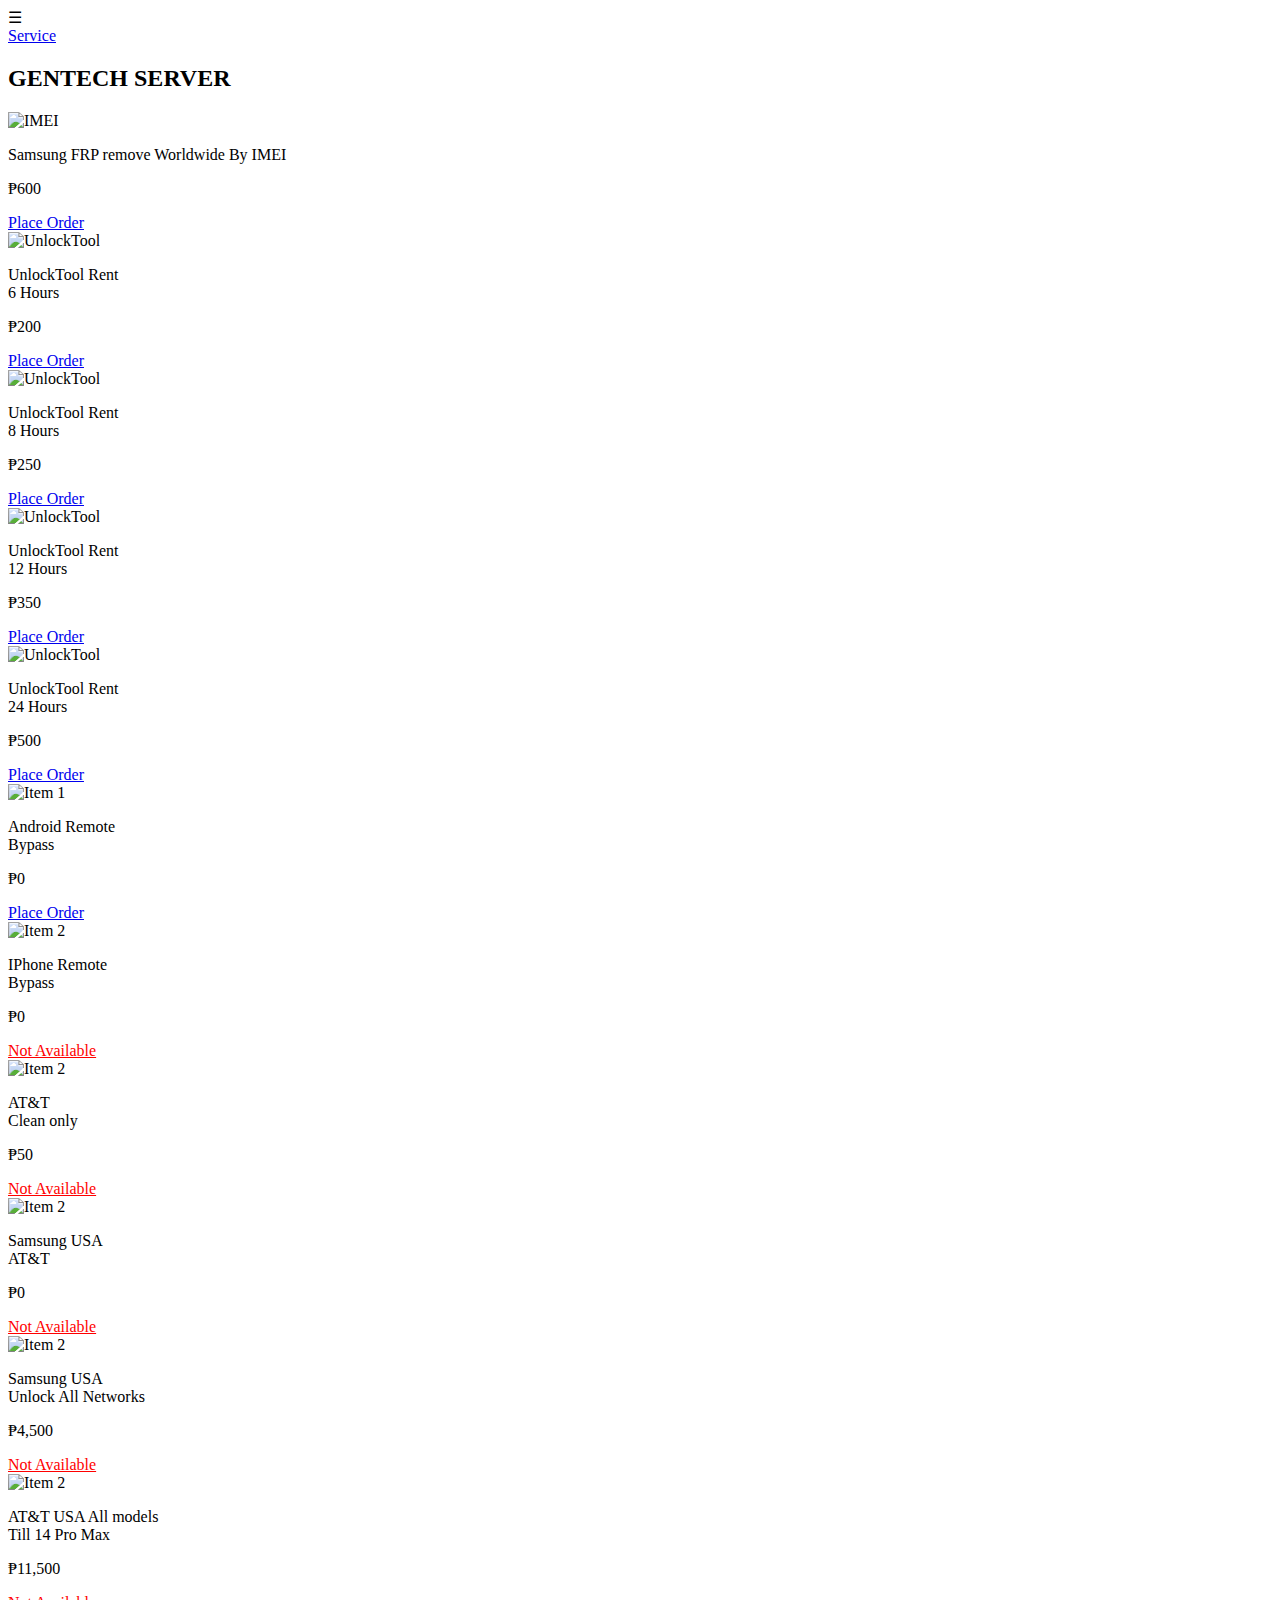
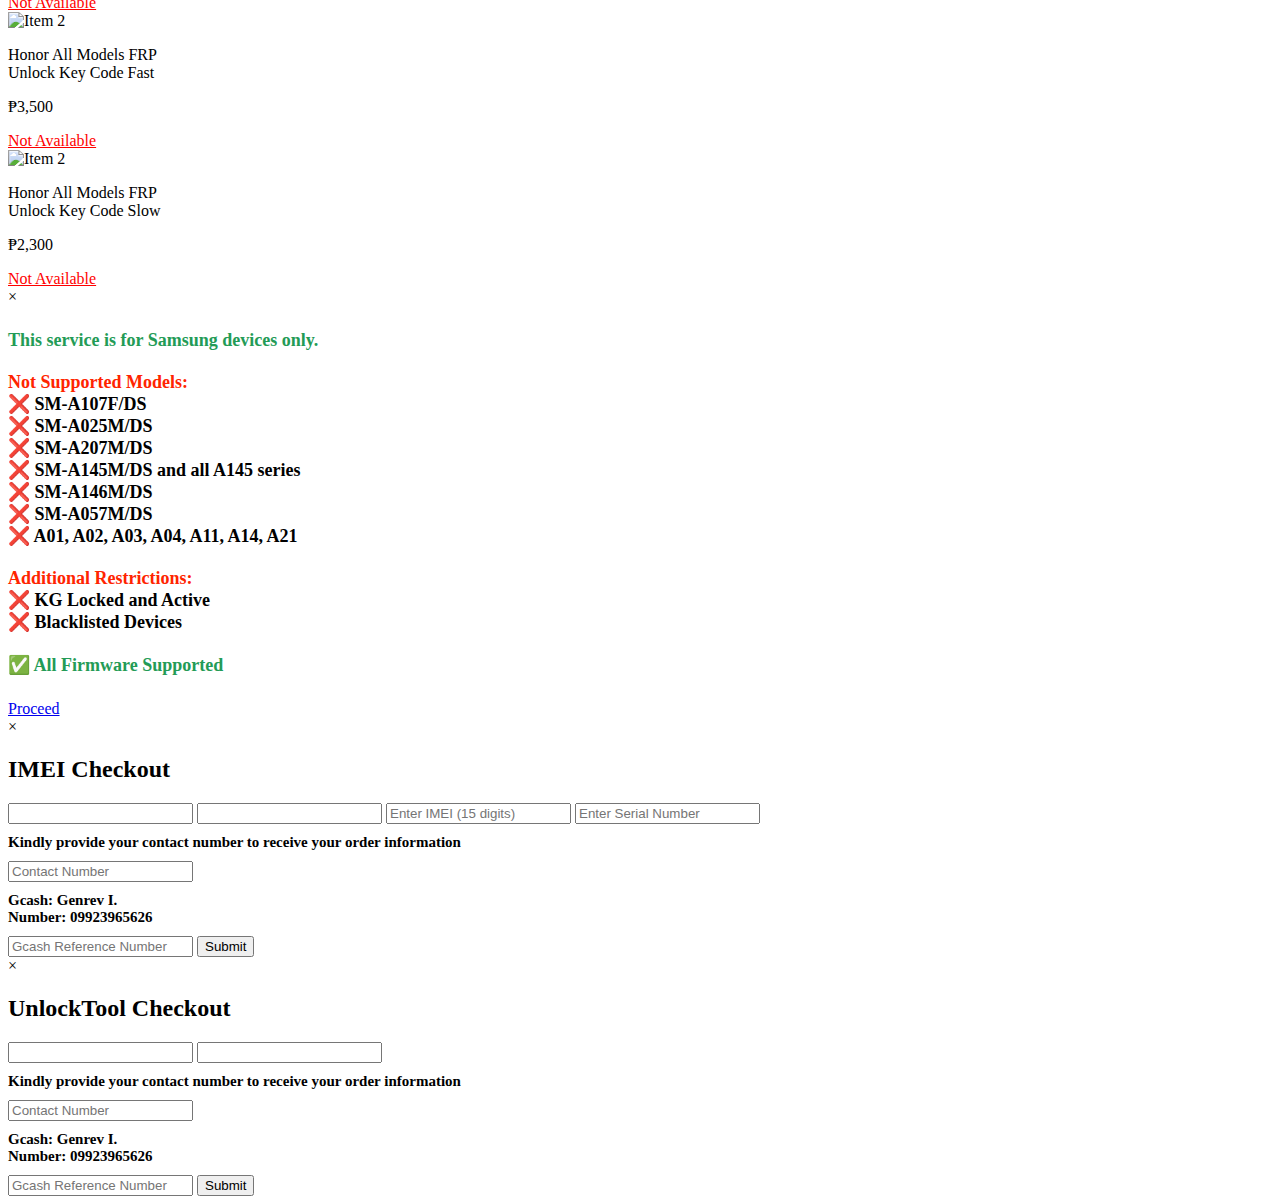
==== commit eb7d0e8e: "Add files via upload" ====
--- a/index.html
+++ b/index.html
@@ -21,31 +21,31 @@
         <h2>GENTECH SERVER</h2>
         <div class="item-grid">
             <div class="item">
-                <img src="img/imei.jpg" alt="IMEI">
+                <img src="img/samsung.png" alt="IMEI">
                 <p class="item-desc">Samsung FRP remove Worldwide By IMEI</p>
                 <p class="item-price">₱600</p>
                 <a href="#" class="buy-btn" id="openModalButton">Place Order</a>
             </div>
             <div class="item">
-                <img src="img/unlocktool.jpg" alt="UnlockTool">
+                <img src="img/unlocktool.png" alt="UnlockTool">
                 <p class="item-desc">UnlockTool Rent <br> 6 Hours</p>
                 <p class="item-price">₱200</p>
                 <a href="#" class="buy-btn" onclick="openModal('unlockTool', 'UnlockTool Rent - 6 Hours', 200)">Place Order</a>
             </div>
             <div class="item">
-                <img src="img/unlocktool.jpg" alt="UnlockTool">
+                <img src="img/unlocktool.png" alt="UnlockTool">
                 <p class="item-desc">UnlockTool Rent <br> 8 Hours</p>
                 <p class="item-price">₱250</p>
                 <a href="#" class="buy-btn" onclick="openModal('unlockTool', 'UnlockTool Rent - 8 Hours', 250)">Place Order</a>
             </div>
             <div class="item">
-                <img src="img/unlocktool.jpg" alt="UnlockTool">
+                <img src="img/unlocktool.png" alt="UnlockTool">
                 <p class="item-desc">UnlockTool Rent <br> 12 Hours</p>
                 <p class="item-price">₱350</p>
                 <a href="#" class="buy-btn" onclick="openModal('unlockTool', 'UnlockTool Rent - 12 Hours', 350)">Place Order</a>
             </div>
             <div class="item">
-                <img src="img/unlocktool.jpg" alt="UnlockTool">
+                <img src="img/unlocktool.png" alt="UnlockTool">
                 <p class="item-desc">UnlockTool Rent <br> 24 Hours</p>
                 <p class="item-price">₱500</p>
                 <a href="#" class="buy-btn" onclick="openModal('unlockTool', 'UnlockTool Rent - 24 Hours', 500)">Place Order</a>
@@ -63,25 +63,25 @@
                 <a href="#" class="buy-btn" style="color: #FF0000;">Not Available</a>
             </div>
             <div class="item">
-                <img src="img/imei.jpg" alt="Item 2">
+                <img src="img/at&t.png" alt="Item 2">
                 <p class="item-desc">AT&T<br>Clean only</p>
                 <p class="item-price">₱50</p>
                 <a href="#" class="buy-btn" style="color: #FF0000;">Not Available</a>
             </div>
             <div class="item">
-                <img src="img/imei.jpg" alt="Item 2">
+                <img src="img/at&t.png" alt="Item 2">
                 <p class="item-desc">Samsung USA<br>AT&T</p>
                 <p class="item-price">₱0</p>
                 <a href="#" class="buy-btn" style="color: #FF0000;">Not Available</a>
             </div>
             <div class="item">
-                <img src="img/imei.jpg" alt="Item 2">
-                <p class="item-desc">Samsung USA<br>All Networks</p>
+                <img src="img/samsung.png" alt="Item 2">
+                <p class="item-desc">Samsung USA<br>Unlock All Networks</p>
                 <p class="item-price">₱4,500</p>
                 <a href="#" class="buy-btn" style="color: #FF0000;">Not Available</a>
             </div>
             <div class="item">
-                <img src="img/imei.jpg" alt="Item 2">
+                <img src="img/at&t.png" alt="Item 2">
                 <p class="item-desc">AT&T USA All models<br>Till 14 Pro Max</p>
                 <p class="item-price">₱11,500</p>
                 <a href="#" class="buy-btn" style="color: #FF0000;">Not Available</a>
@@ -165,23 +165,44 @@
     <script src="js/scripts.js"></script>
 
     <script>
-    const modal = document.getElementById("samsungNoteModal");
-    const openButton = document.getElementById("openModalButton");
-    const closeButton = document.getElementById("closeModalButton");
-
-    openButton.addEventListener("click", function() {
-        modal.style.display = "flex";
-    });
-
-    closeButton.addEventListener("click", function() {
-        modal.style.display = "none";
-    });
-
-    window.addEventListener("click", function(event) {
-        if (event.target === modal) {
+        const modal = document.getElementById("samsungNoteModal");
+        const openButton = document.getElementById("openModalButton");
+        const closeButton = document.getElementById("closeModalButton");
+
+        openButton.addEventListener("click", function() {
+            modal.style.display = "flex";
+        });
+
+        closeButton.addEventListener("click", function() {
             modal.style.display = "none";
+        });
+
+        window.addEventListener("click", function(event) {
+            if (event.target === modal) {
+                modal.style.display = "none";
+            }
+        });
+    </script>
+
+    <script>
+        localStorage.clear();
+
+        function resetInputs() {
+            const inputs = document.querySelectorAll('input[type="text"]');
+            inputs.forEach(input => input.value = '');
+
+            const checkboxes = document.querySelectorAll('input[type="checkbox"], input[type="radio"]');
+            checkboxes.forEach(input => input.checked = false);
+
+            const dynamicContent = document.getElementById('dynamicContent');
+            if (dynamicContent) {
+                dynamicContent.innerHTML = '';
+            }
         }
-    });
-</script>
+
+        resetInputs();
+
+        console.log("All local storage and page inputs have been cleared.");
+    </script>
 </body>
 </html>
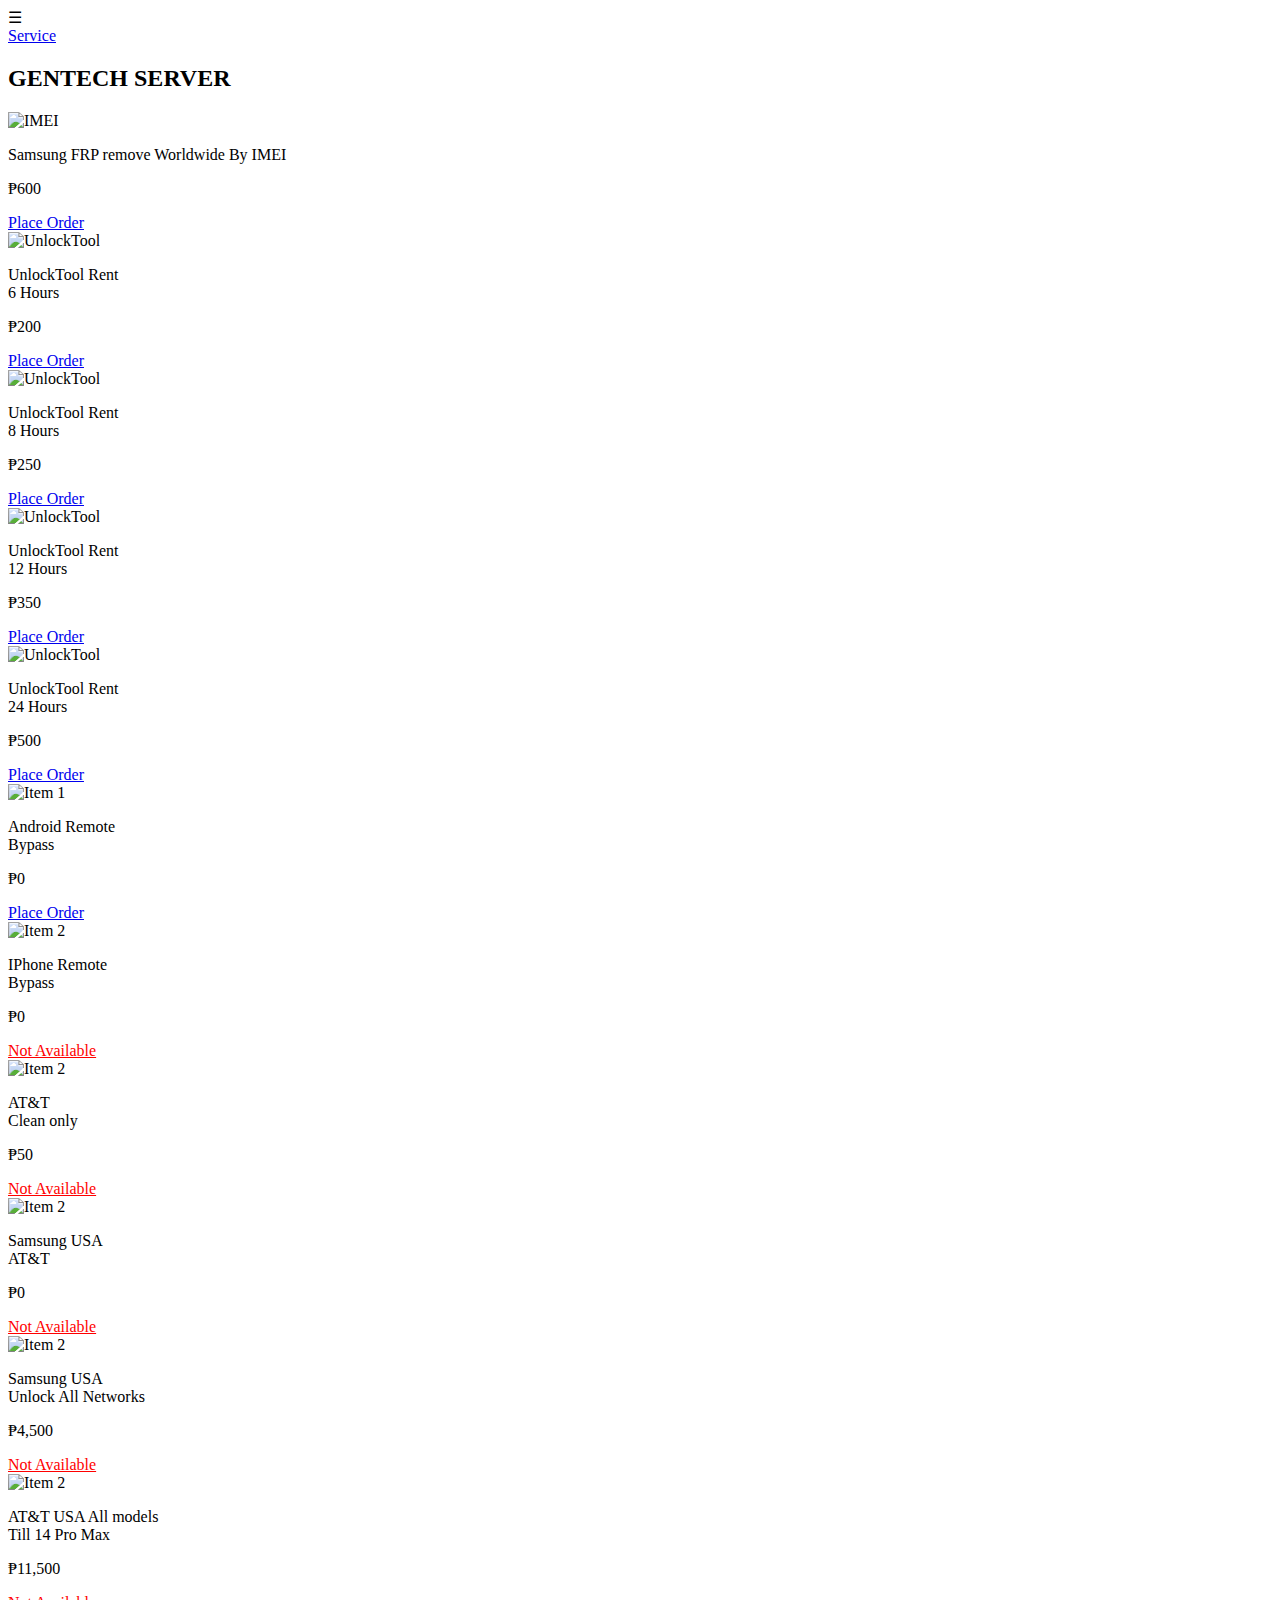
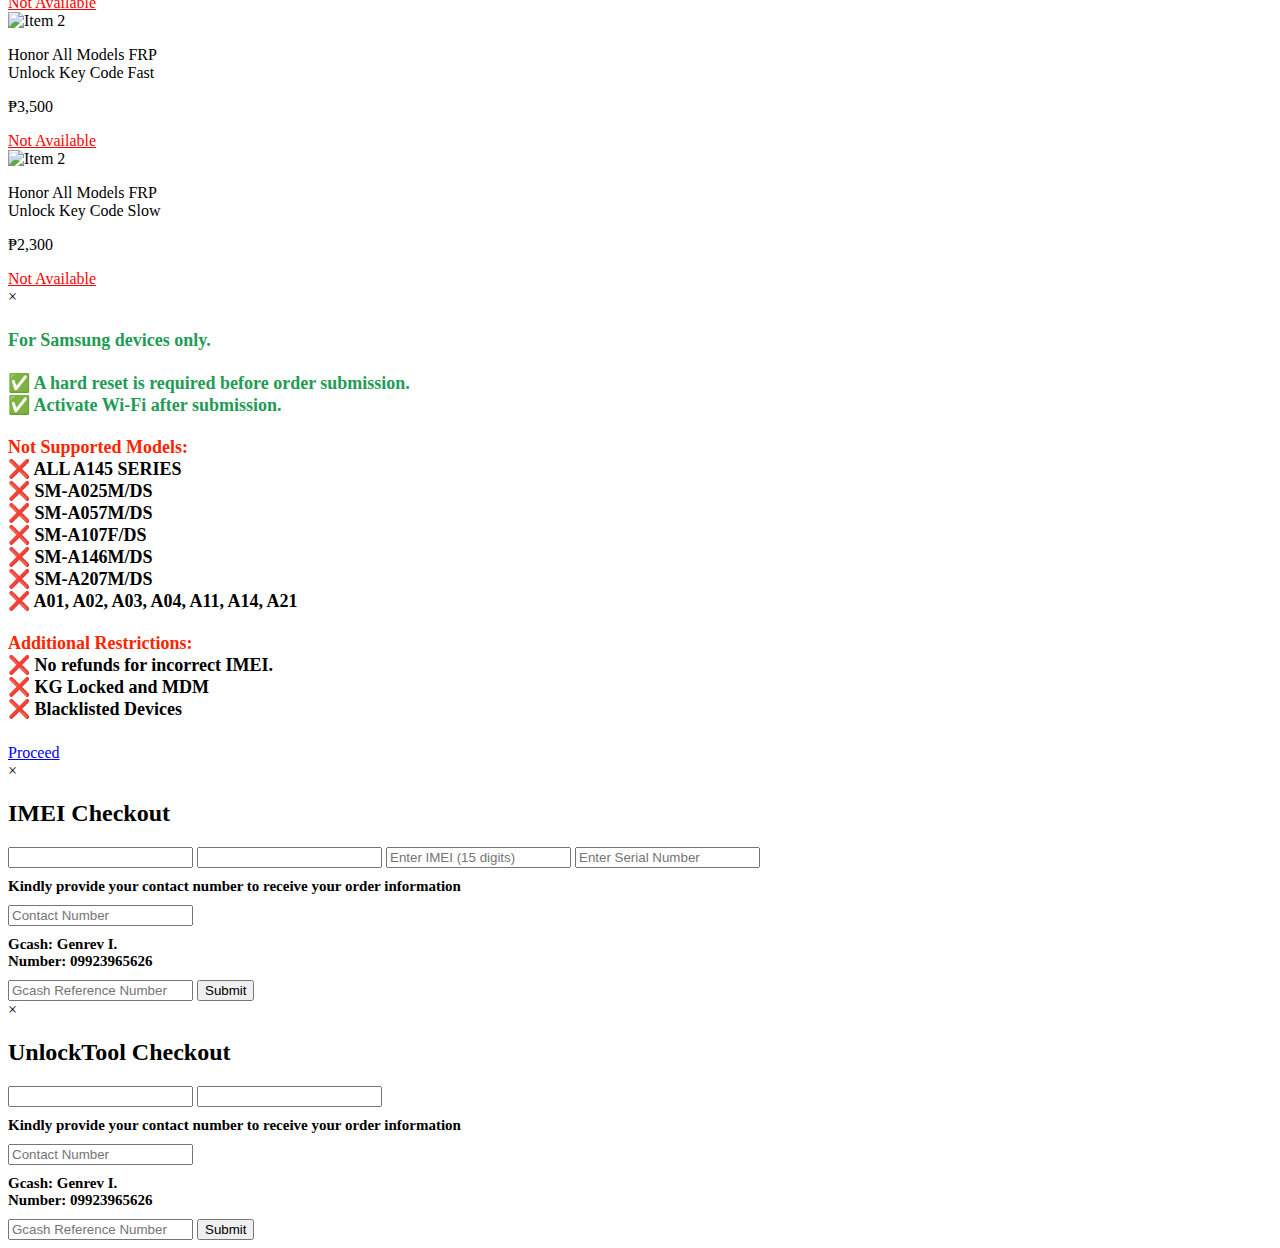
==== commit 70144a32: "Add files via upload" ====
--- a/index.html
+++ b/index.html
@@ -105,22 +105,24 @@
         <div class="modal-content">
         <span class="close-btn" id="closeModalButton">&times;</span>
         <h4 style="font-size: 18px;">
-            <span style="color: #239b56;">This service is for Samsung devices only.</span><br><br>
+            <span style="color: #239b56;">For Samsung devices only.</span><br><br>
+
+            <span style="color: #239b56;">✅ A hard reset is required before order submission.</span><br>
+            <span style="color: #239b56;">✅ Activate Wi-Fi after submission.</span><br><br>
 
             <strong><span style="color: #FF2400;">Not Supported Models:</span></strong><br>
+            ❌ ALL A145 SERIES<br>
+            ❌ SM-A025M/DS<br>
+            ❌ SM-A057M/DS<br>
             ❌ SM-A107F/DS<br>
-            ❌ SM-A025M/DS<br>
+            ❌ SM-A146M/DS<br>
             ❌ SM-A207M/DS<br>
-            ❌ SM-A145M/DS and all A145 series<br>
-            ❌ SM-A146M/DS<br>
-            ❌ SM-A057M/DS<br>
             ❌ A01, A02, A03, A04, A11, A14, A21<br><br>
 
             <strong><span style="color: #FF2400;">Additional Restrictions:</span></strong><br>
-            ❌ KG Locked and Active<br>
-            ❌ Blacklisted Devices<br><br>
-
-            <span style="color: #239b56;">✅ All Firmware Supported</span>
+            ❌ No refunds for incorrect IMEI.<br>
+            ❌ KG Locked and MDM<br>
+            ❌ Blacklisted Devices<br>
         </h4>
             <a href="#" class="buy-btn" id="openModalButton" onclick="openModal('imei', 'Samsung FRP remove Worldwide By IMEI', 600)">Proceed</a>
         </div>
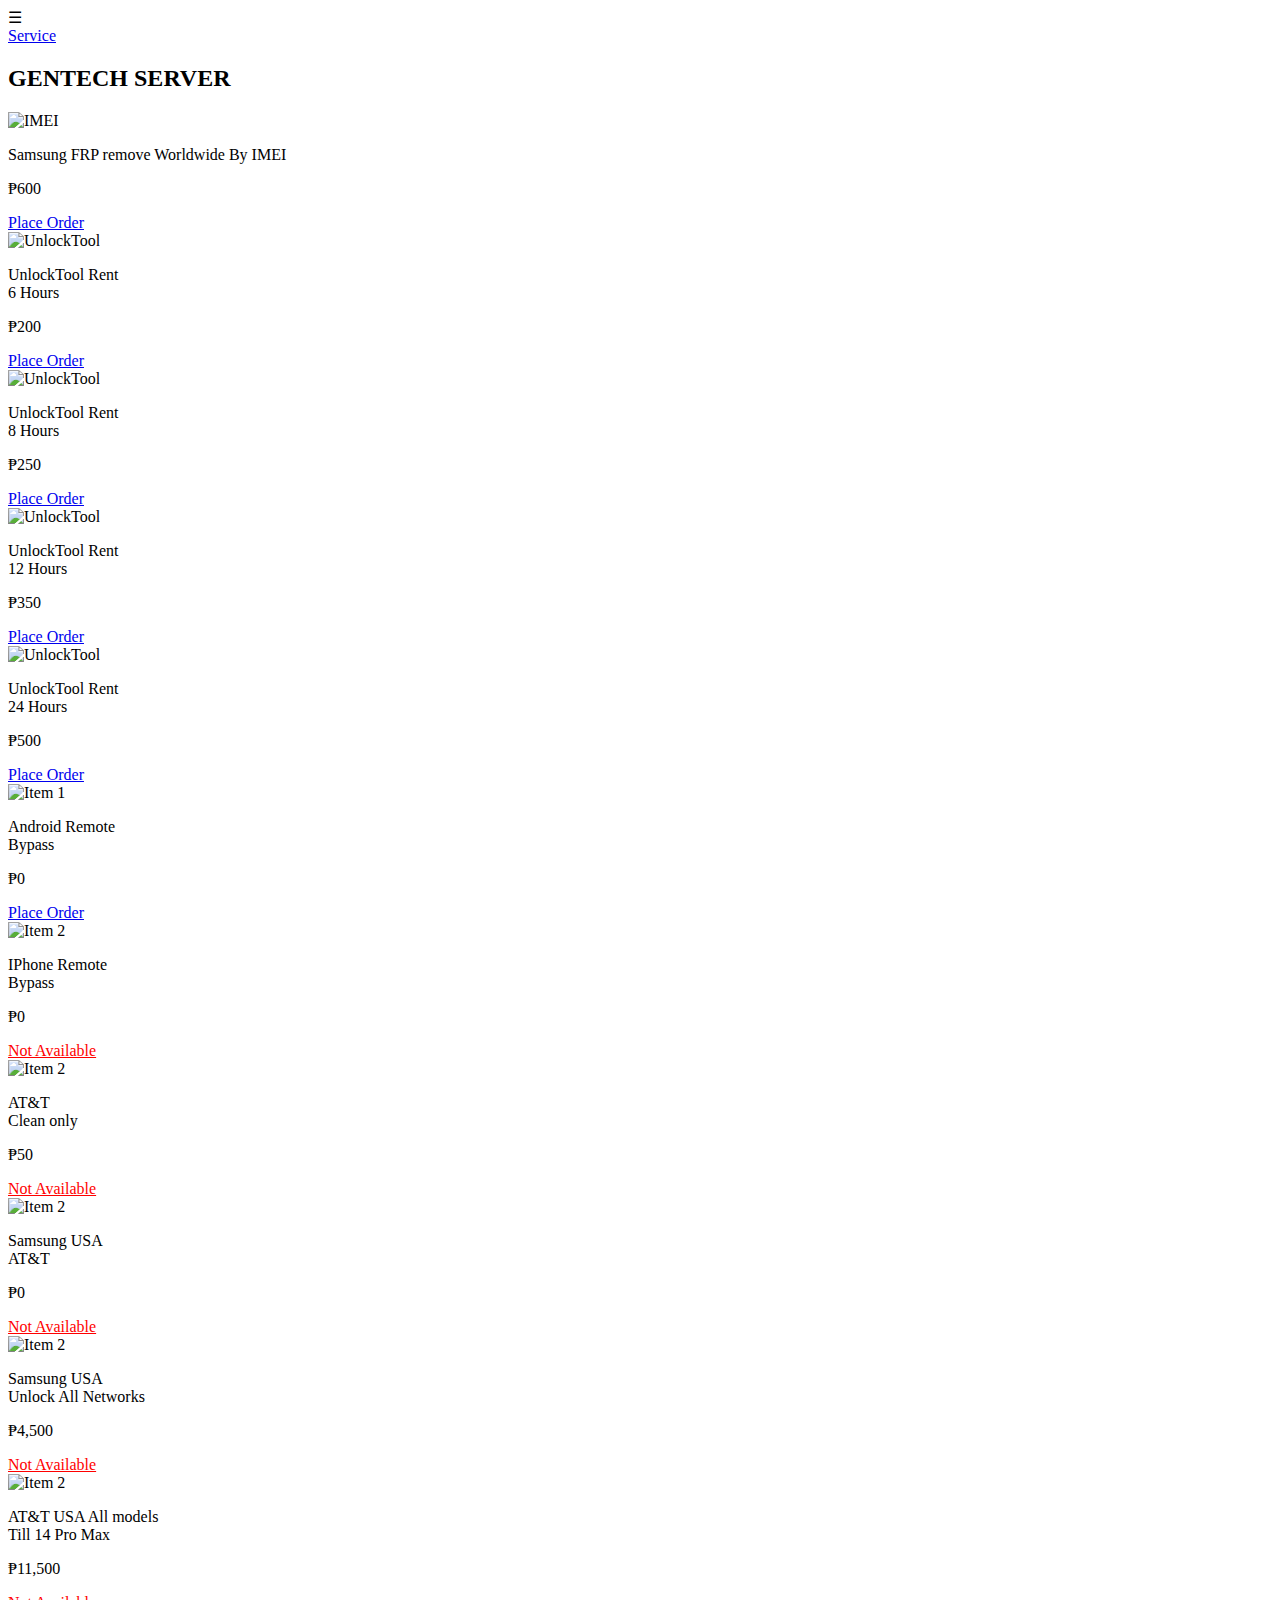
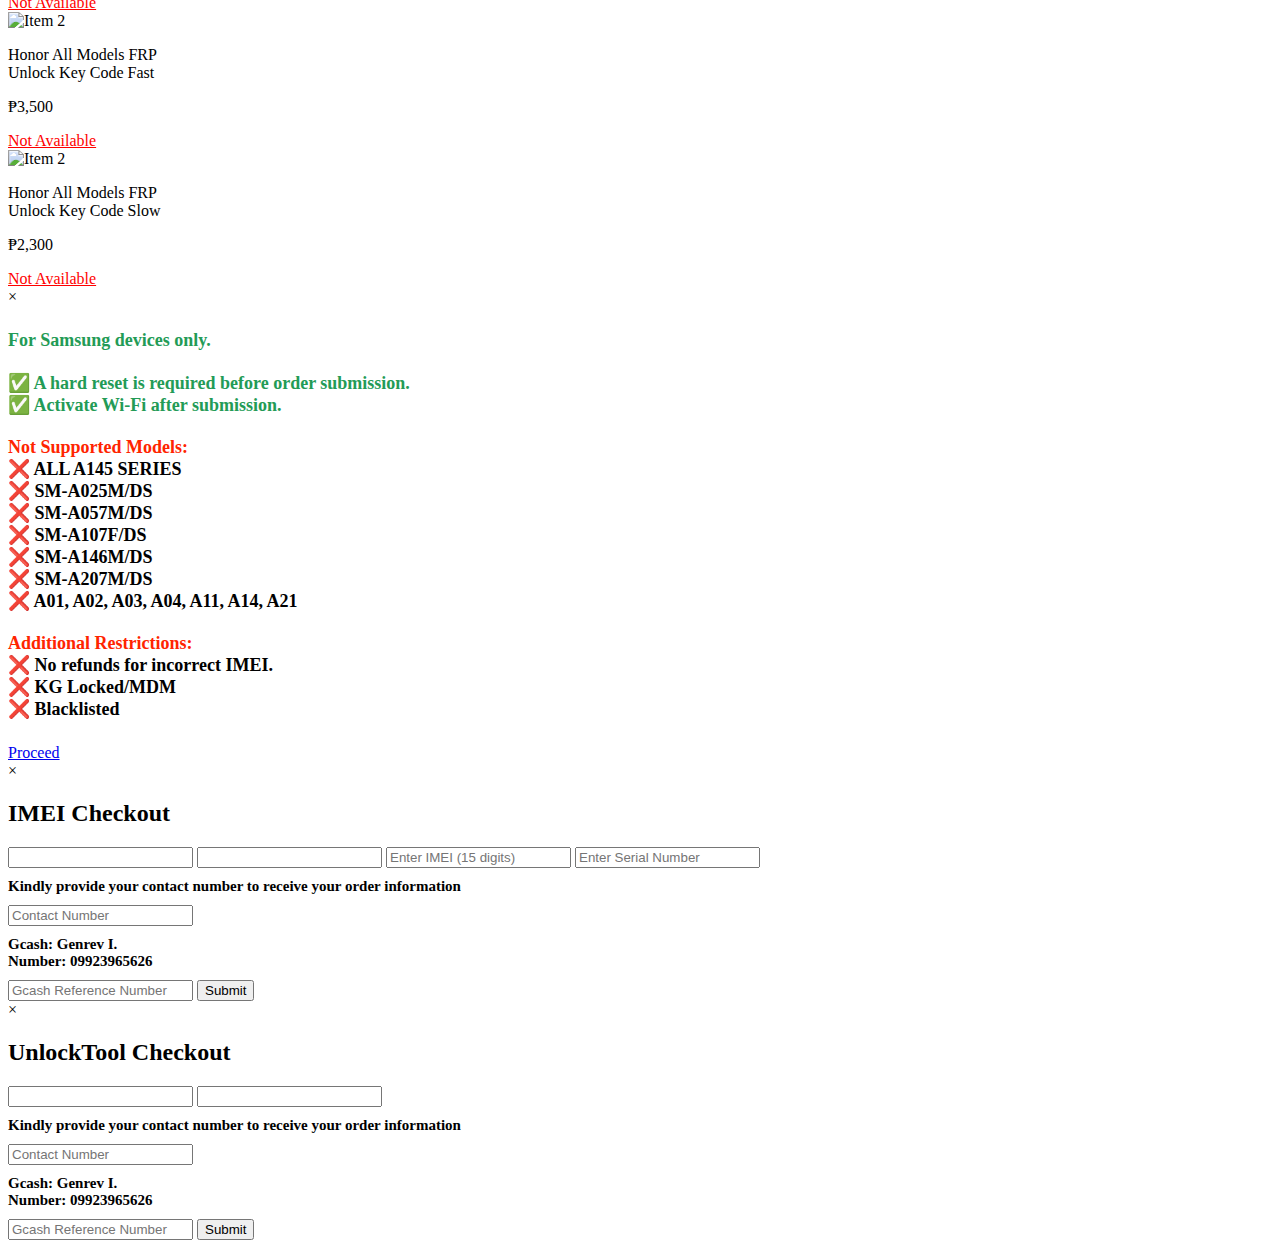
==== commit d810ab43: "Add files via upload" ====
--- a/index.html
+++ b/index.html
@@ -121,8 +121,8 @@
 
             <strong><span style="color: #FF2400;">Additional Restrictions:</span></strong><br>
             ❌ No refunds for incorrect IMEI.<br>
-            ❌ KG Locked and MDM<br>
-            ❌ Blacklisted Devices<br>
+            ❌ KG Locked/MDM<br>
+            ❌ Blacklisted<br>
         </h4>
             <a href="#" class="buy-btn" id="openModalButton" onclick="openModal('imei', 'Samsung FRP remove Worldwide By IMEI', 600)">Proceed</a>
         </div>
